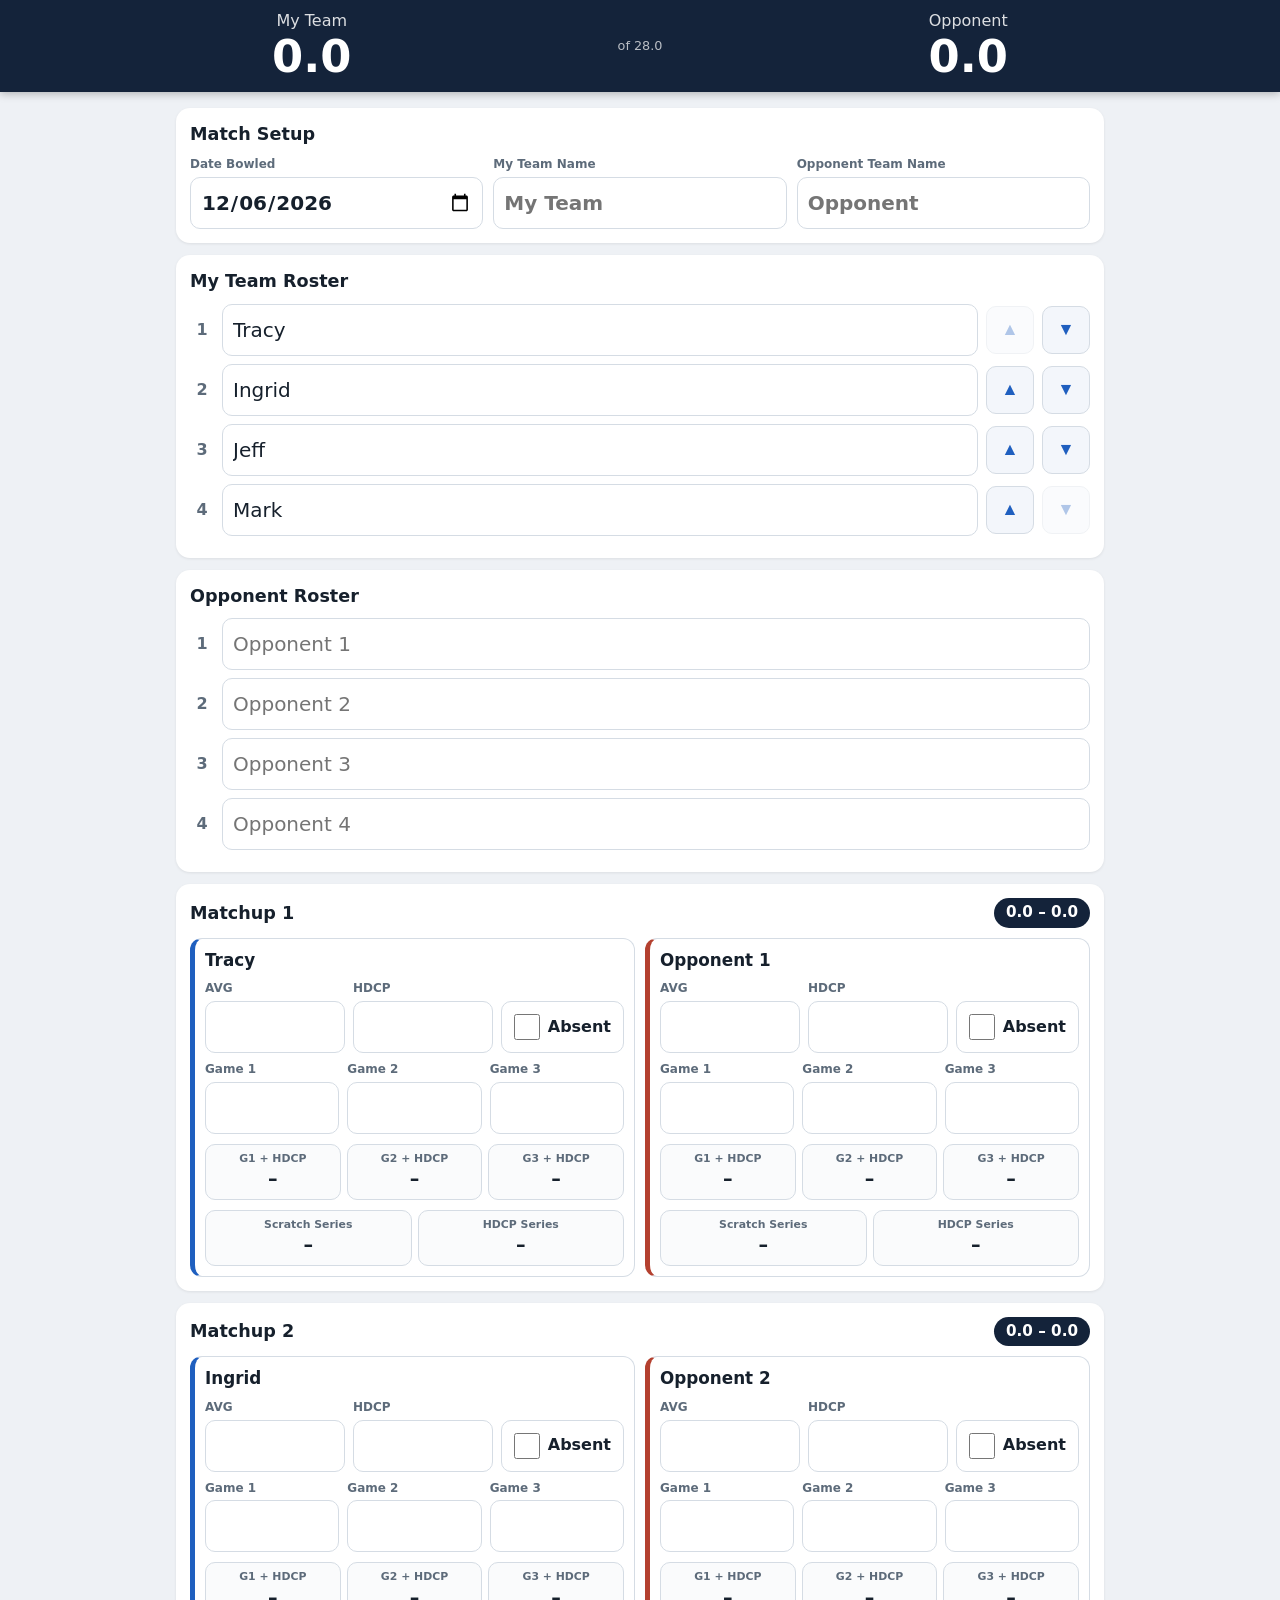
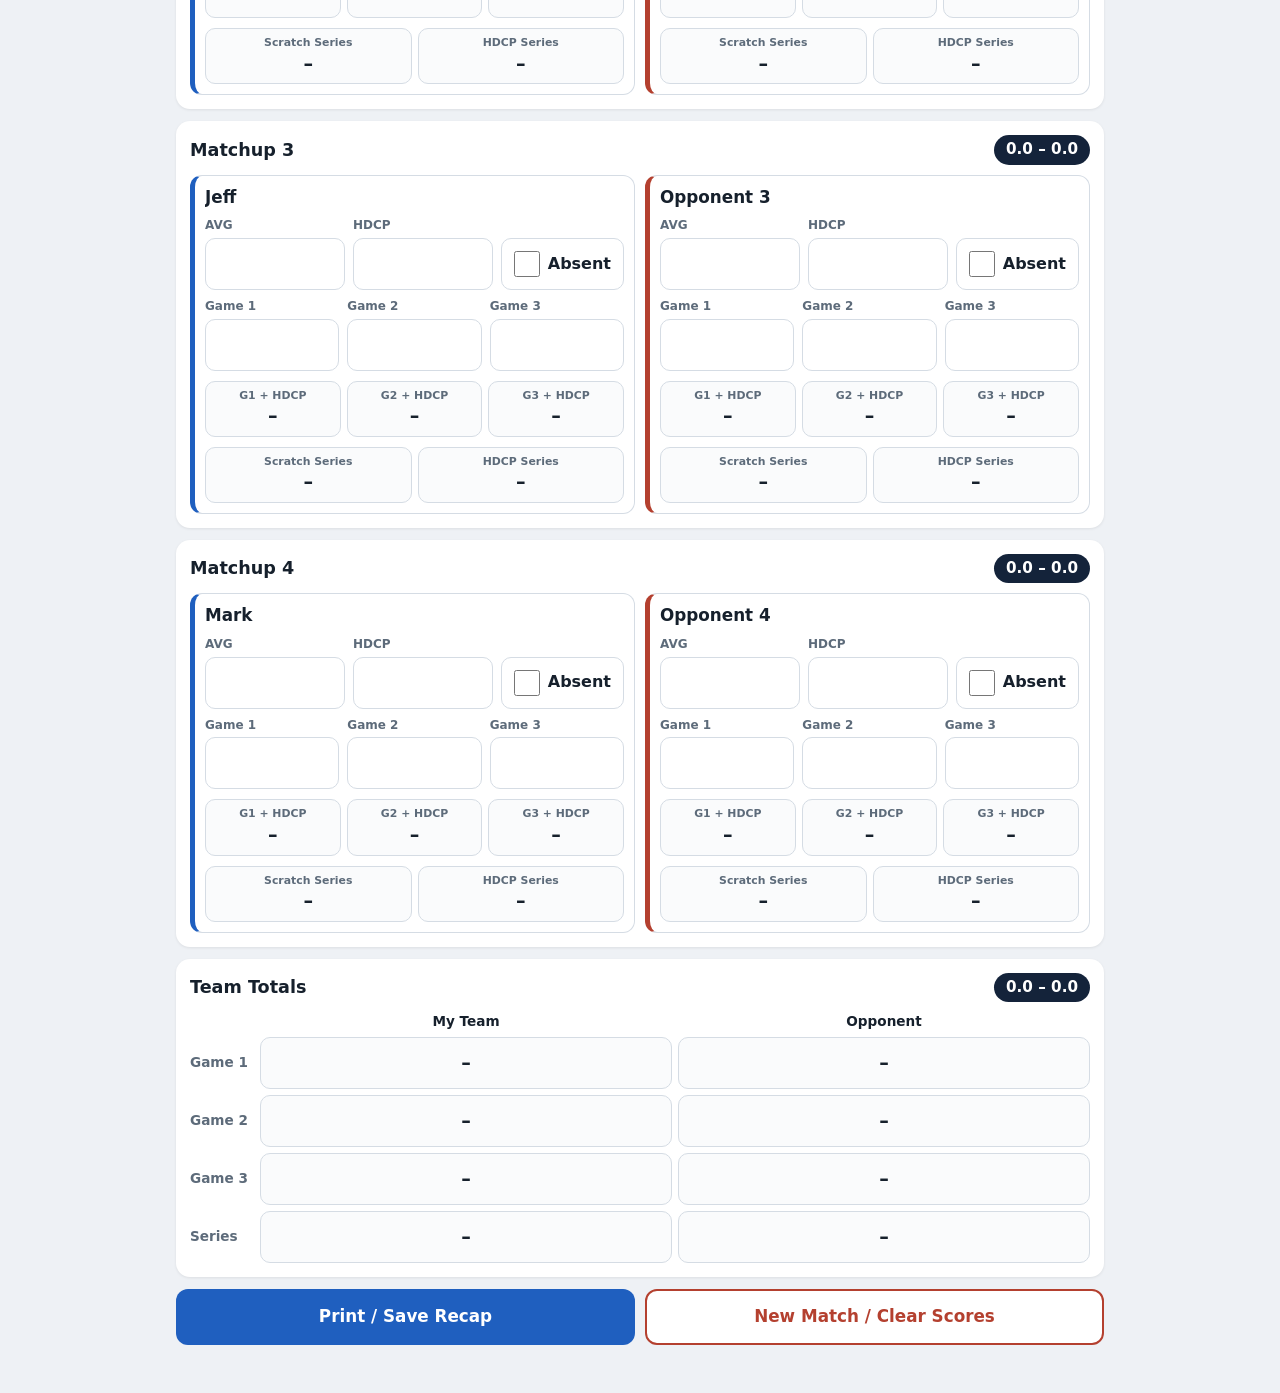
==== index.html @ 3adf6a0a "Add files via upload" ====
<!DOCTYPE html>
<html lang="en">
<head>
  <meta charset="utf-8">
  <meta name="viewport" content="width=device-width, initial-scale=1">
  <meta name="theme-color" content="#14233a">
  <title>Bowling League Recap</title>
  <link rel="stylesheet" href="style.css">
</head>
<body>
  <header class="scoreboard" aria-live="polite">
    <div class="sb-team" id="sbMy">
      <span class="sb-name" data-team-name="my">My Team</span>
      <span class="sb-pts" id="ptsMy">0.0</span>
    </div>
    <div class="sb-mid">of 28.0</div>
    <div class="sb-team" id="sbOpp">
      <span class="sb-name" data-team-name="opp">Opponent</span>
      <span class="sb-pts" id="ptsOpp">0.0</span>
    </div>
  </header>

  <main>
    <section class="card">
      <h2>Match Setup</h2>
      <div class="setup">
        <label class="f">Date Bowled
          <input type="date" id="matchDate" data-field="date">
        </label>
        <label class="f">My Team Name
          <input type="text" id="myTeam" data-field="myTeam" placeholder="My Team">
        </label>
        <label class="f">Opponent Team Name
          <input type="text" id="oppTeam" data-field="oppTeam" placeholder="Opponent">
        </label>
      </div>
    </section>

    <section class="card">
      <h2>My Team Roster</h2>
      <div id="myRoster"></div>
    </section>

    <section class="card">
      <h2>Opponent Roster</h2>
      <div id="oppRoster"></div>
    </section>

    <div id="matchups"></div>

    <section class="card">
      <div class="card-head">
        <h2>Team Totals</h2>
        <span class="chip" id="teamPtsChip">0.0 – 0.0</span>
      </div>
      <div class="tt" id="totalsGrid"></div>
    </section>

    <div class="actions no-print">
      <button type="button" class="btn primary" data-act="print">Print / Save Recap</button>
      <button type="button" class="btn danger" data-act="reset">New Match / Clear Scores</button>
    </div>
  </main>

  <script src="script.js"></script>
</body>
</html>
---- style.css ----
:root {
  --bg: #eef1f5;
  --card: #fff;
  --ink: #16202c;
  --muted: #5d6b7a;
  --line: #d5dce4;
  --me: #1f5fbf;
  --opp: #b4402f;
  --win: #d8f3e0;
  --win-line: #2a9d5c;
  --tie: #fff3cd;
  --tie-line: #d4a72c;
  --navy: #14233a;
}

* { box-sizing: border-box; }

body {
  margin: 0;
  background: var(--bg);
  color: var(--ink);
  font: 16px/1.4 system-ui, -apple-system, "Segoe UI", Roboto, sans-serif;
  -webkit-text-size-adjust: 100%;
}

main {
  max-width: 960px;
  margin: 0 auto;
  padding: 12px 12px 40px;
}

/* Scoreboard */
.scoreboard {
  position: sticky;
  top: 0;
  z-index: 10;
  display: grid;
  grid-template-columns: 1fr auto 1fr;
  align-items: center;
  gap: 8px;
  padding: 10px 14px;
  background: var(--navy);
  color: #fff;
  box-shadow: 0 2px 8px rgba(0, 0, 0, .25);
}
.sb-team { display: flex; flex-direction: column; align-items: center; min-width: 0; }
.sb-name {
  max-width: 100%;
  overflow: hidden;
  text-overflow: ellipsis;
  white-space: nowrap;
  font-size: .85rem;
  opacity: .85;
}
.sb-pts { font-size: 2.2rem; font-weight: 800; line-height: 1.1; }
.sb-mid { font-size: .8rem; opacity: .7; text-align: center; }
.sb-team.lead .sb-pts { color: #7ff0a8; }

/* Cards */
.card {
  background: var(--card);
  border-radius: 14px;
  padding: 14px;
  margin-bottom: 12px;
  box-shadow: 0 1px 3px rgba(0, 0, 0, .08);
}
.card h2 { margin: 0 0 10px; font-size: 1.1rem; }
.card-head { display: flex; justify-content: space-between; align-items: center; margin-bottom: 10px; }
.card-head h2 { margin: 0; }
.chip {
  background: var(--navy);
  color: #fff;
  padding: 4px 12px;
  border-radius: 999px;
  font-weight: 700;
  font-size: .95rem;
  white-space: nowrap;
}

/* Inputs */
label.f {
  display: flex;
  flex-direction: column;
  gap: 4px;
  font-size: .75rem;
  font-weight: 600;
  color: var(--muted);
  min-width: 0;
}
input[type=text], input[type=number], input[type=date] {
  width: 100%;
  height: 52px;
  padding: 0 10px;
  font: inherit;
  font-size: 20px;
  color: var(--ink);
  background: #fff;
  border: 1px solid var(--line);
  border-radius: 10px;
}
input[type=number] { text-align: center; -moz-appearance: textfield; appearance: textfield; }
input[type=number]::-webkit-outer-spin-button,
input[type=number]::-webkit-inner-spin-button { -webkit-appearance: none; margin: 0; }
input:focus { outline: 3px solid rgba(31, 95, 191, .35); border-color: var(--me); }

.setup { display: grid; gap: 10px; }

/* Rosters */
.r-row {
  display: grid;
  grid-template-columns: 24px 1fr 48px 48px;
  gap: 8px;
  align-items: center;
  margin-bottom: 8px;
}
.r-row.opp-row { grid-template-columns: 24px 1fr; }
.pos { text-align: center; font-weight: 700; color: var(--muted); }
.icon-btn {
  height: 48px;
  font-size: 1.1rem;
  color: var(--me);
  background: #f3f6fb;
  border: 1px solid var(--line);
  border-radius: 10px;
}
.icon-btn:active { background: #e1e9f5; }
.icon-btn:disabled { opacity: .35; }

/* Matchups */
.card-head .m-title { margin: 0; }
.versus { display: grid; gap: 10px; }
.vs { text-align: center; font-weight: 800; color: var(--muted); }
.bowler { border: 1px solid var(--line); border-left: 5px solid var(--me); border-radius: 12px; padding: 10px; }
.bowler.opp { border-left-color: var(--opp); }
.b-name { font-weight: 700; font-size: 1.05rem; margin-bottom: 8px; overflow: hidden; text-overflow: ellipsis; white-space: nowrap; }

.fields { display: grid; grid-template-columns: 1fr 1fr auto; gap: 8px; align-items: end; }
.abs {
  display: flex;
  align-items: center;
  gap: 8px;
  height: 52px;
  padding: 0 12px;
  border: 1px solid var(--line);
  border-radius: 10px;
  font-weight: 600;
  background: #fff;
}
.abs input { width: 26px; height: 26px; margin: 0; }

.games { display: grid; grid-template-columns: repeat(3, 1fr); gap: 8px; margin-top: 8px; }
label.f.locked { opacity: .55; }
label.f.locked input { background: #e6e9ed; color: #8a96a3; }

.res { display: grid; gap: 6px; margin-top: 10px; }
.res-games { grid-template-columns: repeat(3, 1fr); }
.res-series { grid-template-columns: repeat(2, 1fr); }
.cell {
  display: flex;
  flex-direction: column;
  align-items: center;
  justify-content: center;
  min-height: 52px;
  padding: 6px 4px;
  text-align: center;
  background: #fafbfc;
  border: 1px solid var(--line);
  border-radius: 10px;
}
.cell span, .cell small { font-size: .68rem; color: var(--muted); font-weight: 600; }
.cell b { font-size: 1.2rem; }
.cell.win { background: var(--win); border-color: var(--win-line); box-shadow: inset 0 0 0 1px var(--win-line); }
.cell.tie { background: var(--tie); border-color: var(--tie-line); }

/* Team totals */
.tt { display: grid; grid-template-columns: 64px 1fr 1fr; gap: 6px; align-items: stretch; }
.tt-h { text-align: center; font-weight: 700; font-size: .85rem; align-self: end; overflow: hidden; text-overflow: ellipsis; white-space: nowrap; }
.tt-l { display: flex; align-items: center; font-weight: 600; font-size: .85rem; color: var(--muted); }

/* Actions */
.actions { display: grid; gap: 10px; margin-top: 4px; }
.btn {
  height: 56px;
  font: inherit;
  font-size: 1.05rem;
  font-weight: 700;
  border-radius: 12px;
  border: 2px solid transparent;
}
.btn.primary { background: var(--me); color: #fff; }
.btn.danger { background: #fff; color: var(--opp); border-color: var(--opp); }
.btn:active { filter: brightness(.92); }

/* Tablet and up */
@media (min-width: 720px) {
  main { padding: 16px 16px 48px; }
  .setup { grid-template-columns: 1fr 1fr 1fr; }
  .versus { grid-template-columns: 1fr 1fr; }
  .vs { display: none; }
  .actions { grid-template-columns: 1fr 1fr; }
  .sb-pts { font-size: 2.8rem; }
  .sb-name { font-size: 1rem; }
}

/* Print */
@media print {
  body { background: #fff; }
  .no-print, .icon-btn { display: none !important; }
  .scoreboard { position: static; box-shadow: none; -webkit-print-color-adjust: exact; print-color-adjust: exact; }
  .card { box-shadow: none; border: 1px solid #bbb; break-inside: avoid; }
  .r-row { grid-template-columns: 24px 1fr; }
  input { border-color: #bbb !important; }
  .cell.win, .cell.tie, .chip { -webkit-print-color-adjust: exact; print-color-adjust: exact; }
  main { max-width: none; padding: 0; }
}
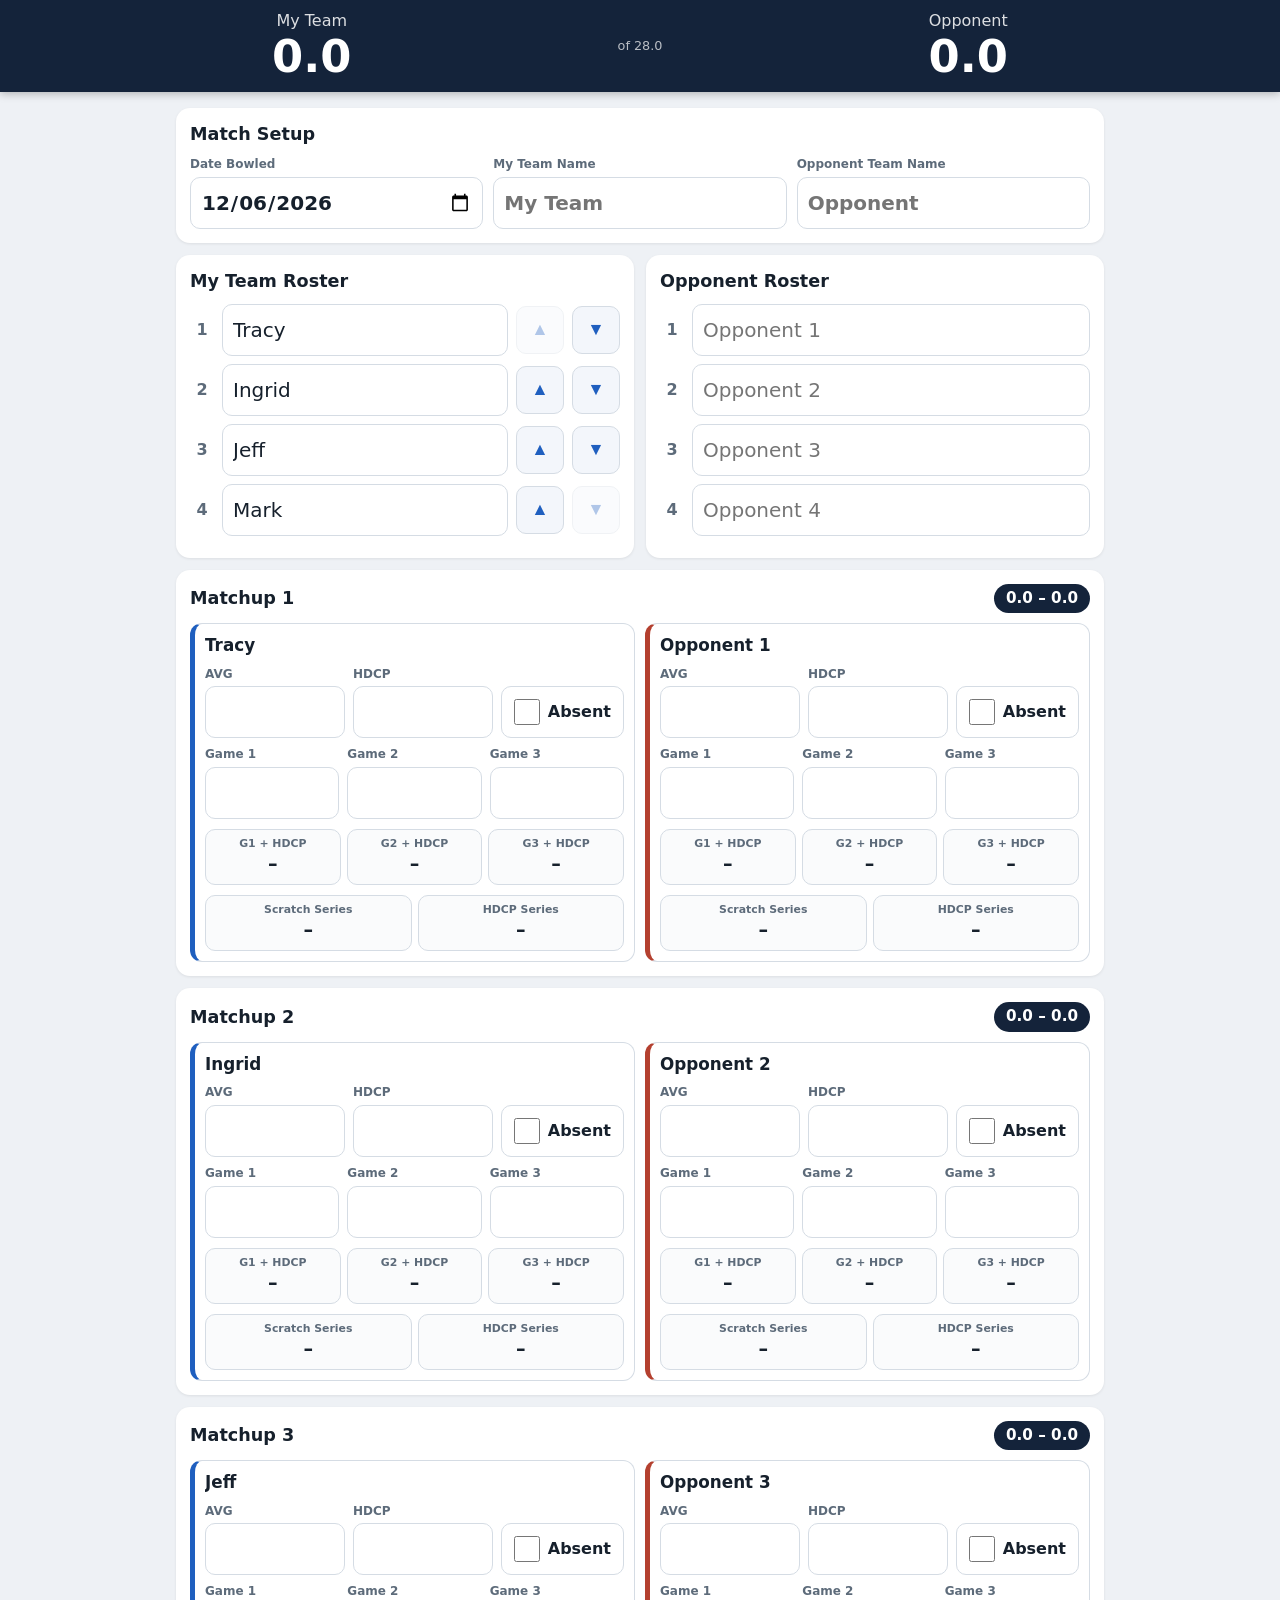
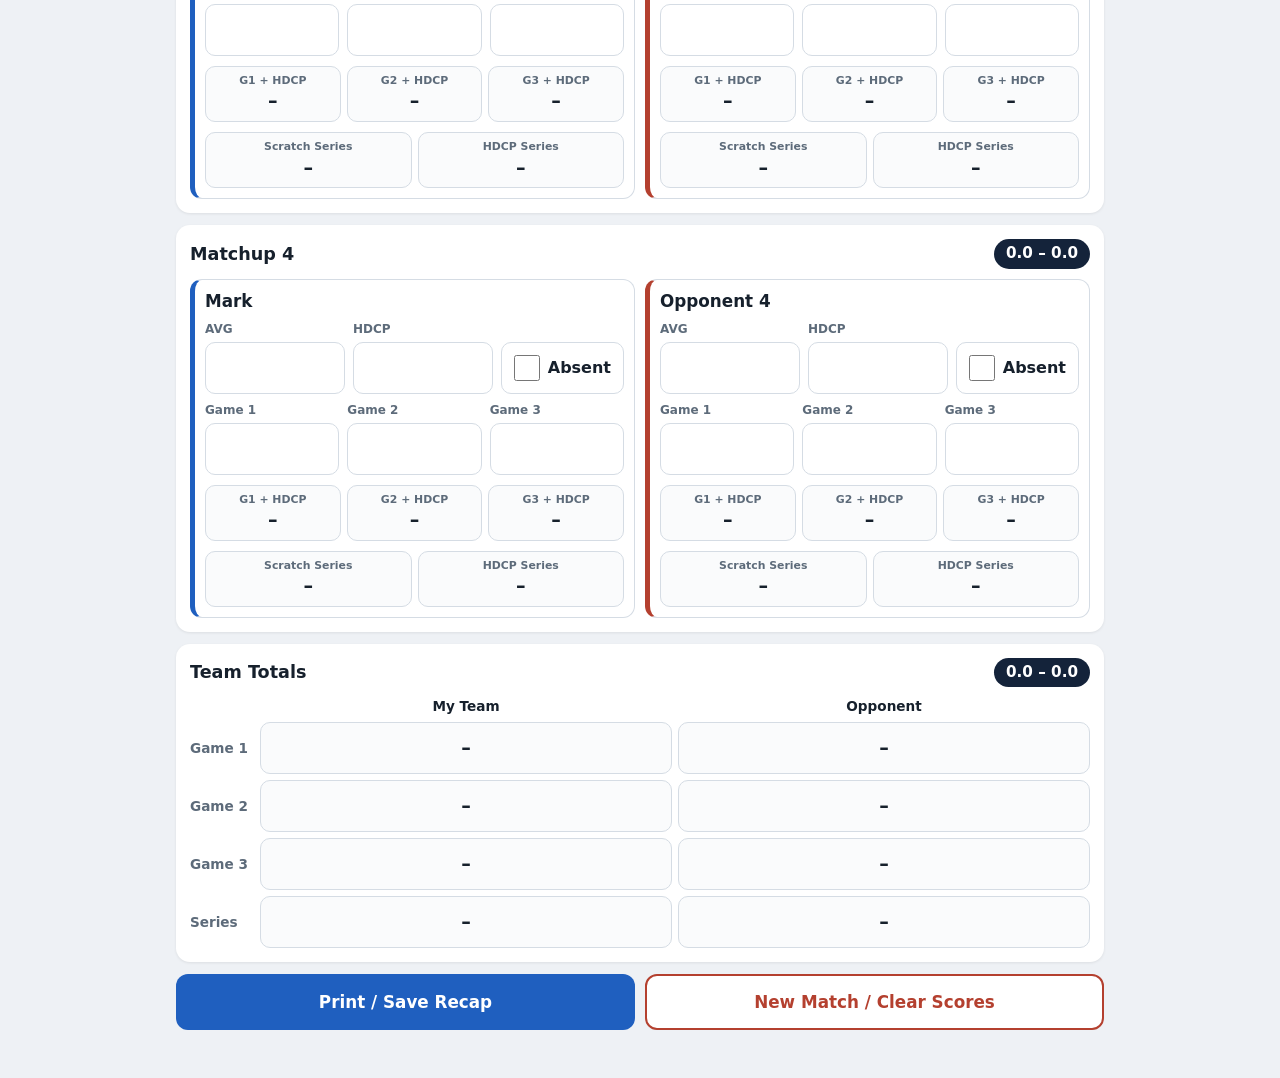
==== commit 9f4f3faf: "Add files via upload" ====
--- a/index.html
+++ b/index.html
@@ -36,15 +36,17 @@
       </div>
     </section>
 
-    <section class="card">
-      <h2>My Team Roster</h2>
-      <div id="myRoster"></div>
-    </section>
+    <div class="rosters">
+      <section class="card">
+        <h2>My Team Roster</h2>
+        <div id="myRoster"></div>
+      </section>
 
-    <section class="card">
-      <h2>Opponent Roster</h2>
-      <div id="oppRoster"></div>
-    </section>
+      <section class="card">
+        <h2>Opponent Roster</h2>
+        <div id="oppRoster"></div>
+      </section>
+    </div>
 
     <div id="matchups"></div>
 
--- a/style.css
+++ b/style.css
@@ -106,6 +106,8 @@
 .setup { display: grid; gap: 10px; }
 
 /* Rosters */
+.rosters { display: grid; gap: 12px; margin-bottom: 12px; }
+.rosters .card { margin-bottom: 0; }
 .r-row {
   display: grid;
   grid-template-columns: 24px 1fr 48px 48px;
@@ -195,6 +197,7 @@
 @media (min-width: 720px) {
   main { padding: 16px 16px 48px; }
   .setup { grid-template-columns: 1fr 1fr 1fr; }
+  .rosters { grid-template-columns: 1fr 1fr; }
   .versus { grid-template-columns: 1fr 1fr; }
   .vs { display: none; }
   .actions { grid-template-columns: 1fr 1fr; }
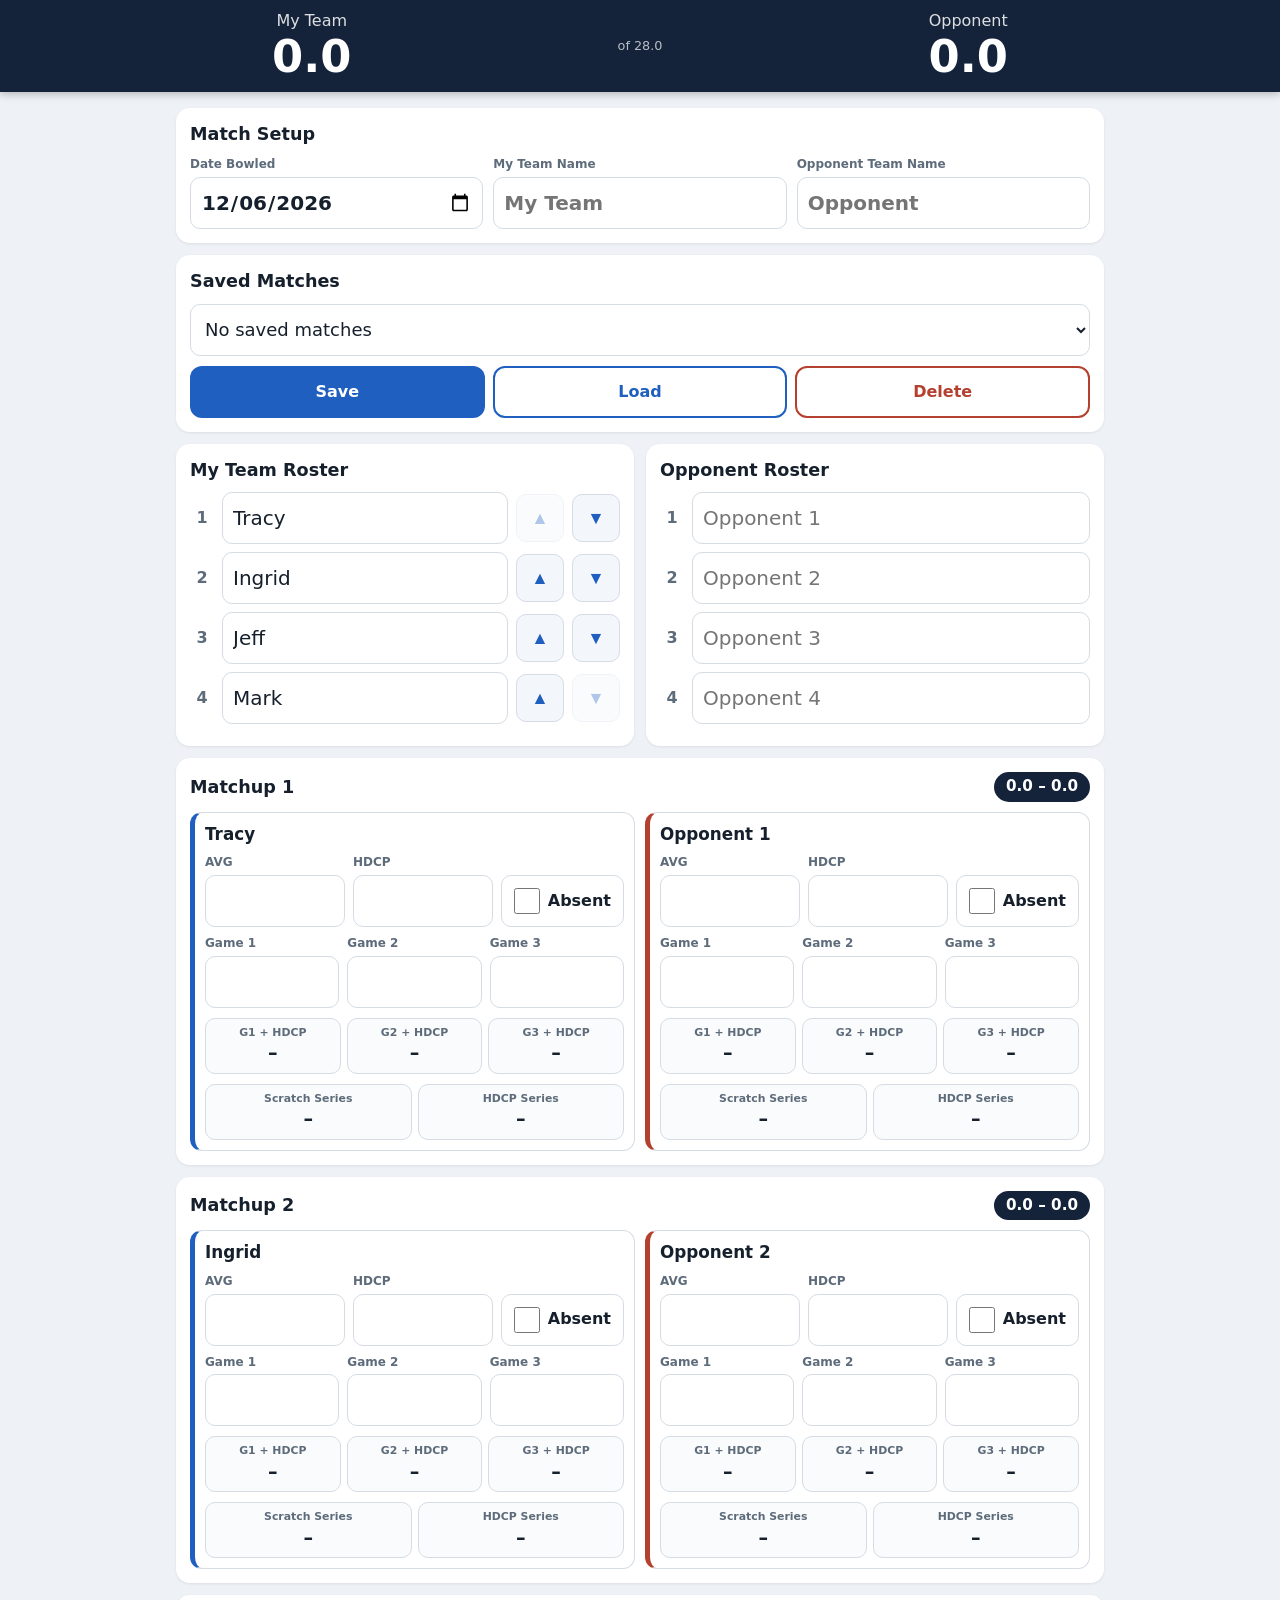
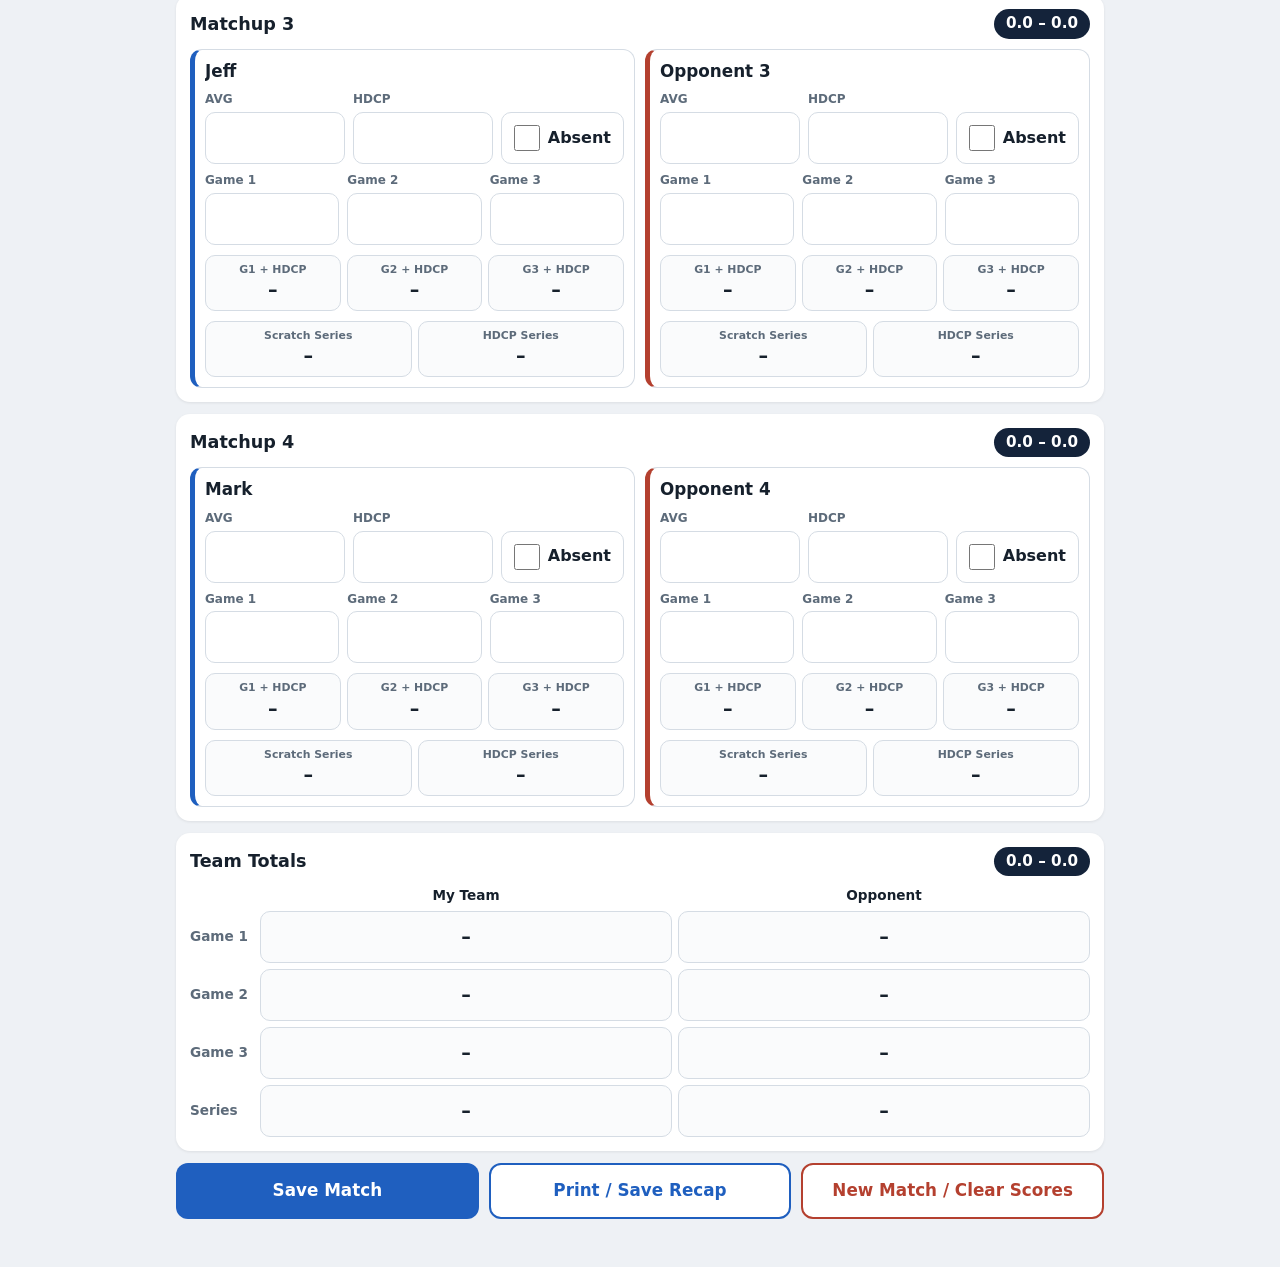
==== commit 654e41b7: "Add files via upload" ====
--- a/index.html
+++ b/index.html
@@ -36,6 +36,16 @@
       </div>
     </section>
 
+    <section class="card no-print">
+      <h2>Saved Matches</h2>
+      <select id="savedList" aria-label="Saved matches"></select>
+      <div class="saved-btns">
+        <button type="button" class="btn primary" data-act="save">Save</button>
+        <button type="button" class="btn secondary" data-act="load">Load</button>
+        <button type="button" class="btn danger" data-act="delete">Delete</button>
+      </div>
+    </section>
+
     <div class="rosters">
       <section class="card">
         <h2>My Team Roster</h2>
@@ -59,7 +69,8 @@
     </section>
 
     <div class="actions no-print">
-      <button type="button" class="btn primary" data-act="print">Print / Save Recap</button>
+      <button type="button" class="btn primary" data-act="save">Save Match</button>
+      <button type="button" class="btn secondary" data-act="print">Print / Save Recap</button>
       <button type="button" class="btn danger" data-act="reset">New Match / Clear Scores</button>
     </div>
   </main>
--- a/style.css
+++ b/style.css
@@ -191,6 +191,21 @@
 }
 .btn.primary { background: var(--me); color: #fff; }
 .btn.danger { background: #fff; color: var(--opp); border-color: var(--opp); }
+.btn.secondary { background: #fff; color: var(--me); border-color: var(--me); }
+
+select {
+  width: 100%;
+  height: 52px;
+  padding: 0 10px;
+  font: inherit;
+  font-size: 18px;
+  color: var(--ink);
+  background: #fff;
+  border: 1px solid var(--line);
+  border-radius: 10px;
+}
+.saved-btns { display: grid; grid-template-columns: 1fr 1fr 1fr; gap: 8px; margin-top: 10px; }
+.saved-btns .btn { height: 52px; font-size: 1rem; }
 .btn:active { filter: brightness(.92); }
 
 /* Tablet and up */
@@ -200,7 +215,7 @@
   .rosters { grid-template-columns: 1fr 1fr; }
   .versus { grid-template-columns: 1fr 1fr; }
   .vs { display: none; }
-  .actions { grid-template-columns: 1fr 1fr; }
+  .actions { grid-template-columns: 1fr 1fr 1fr; }
   .sb-pts { font-size: 2.8rem; }
   .sb-name { font-size: 1rem; }
 }
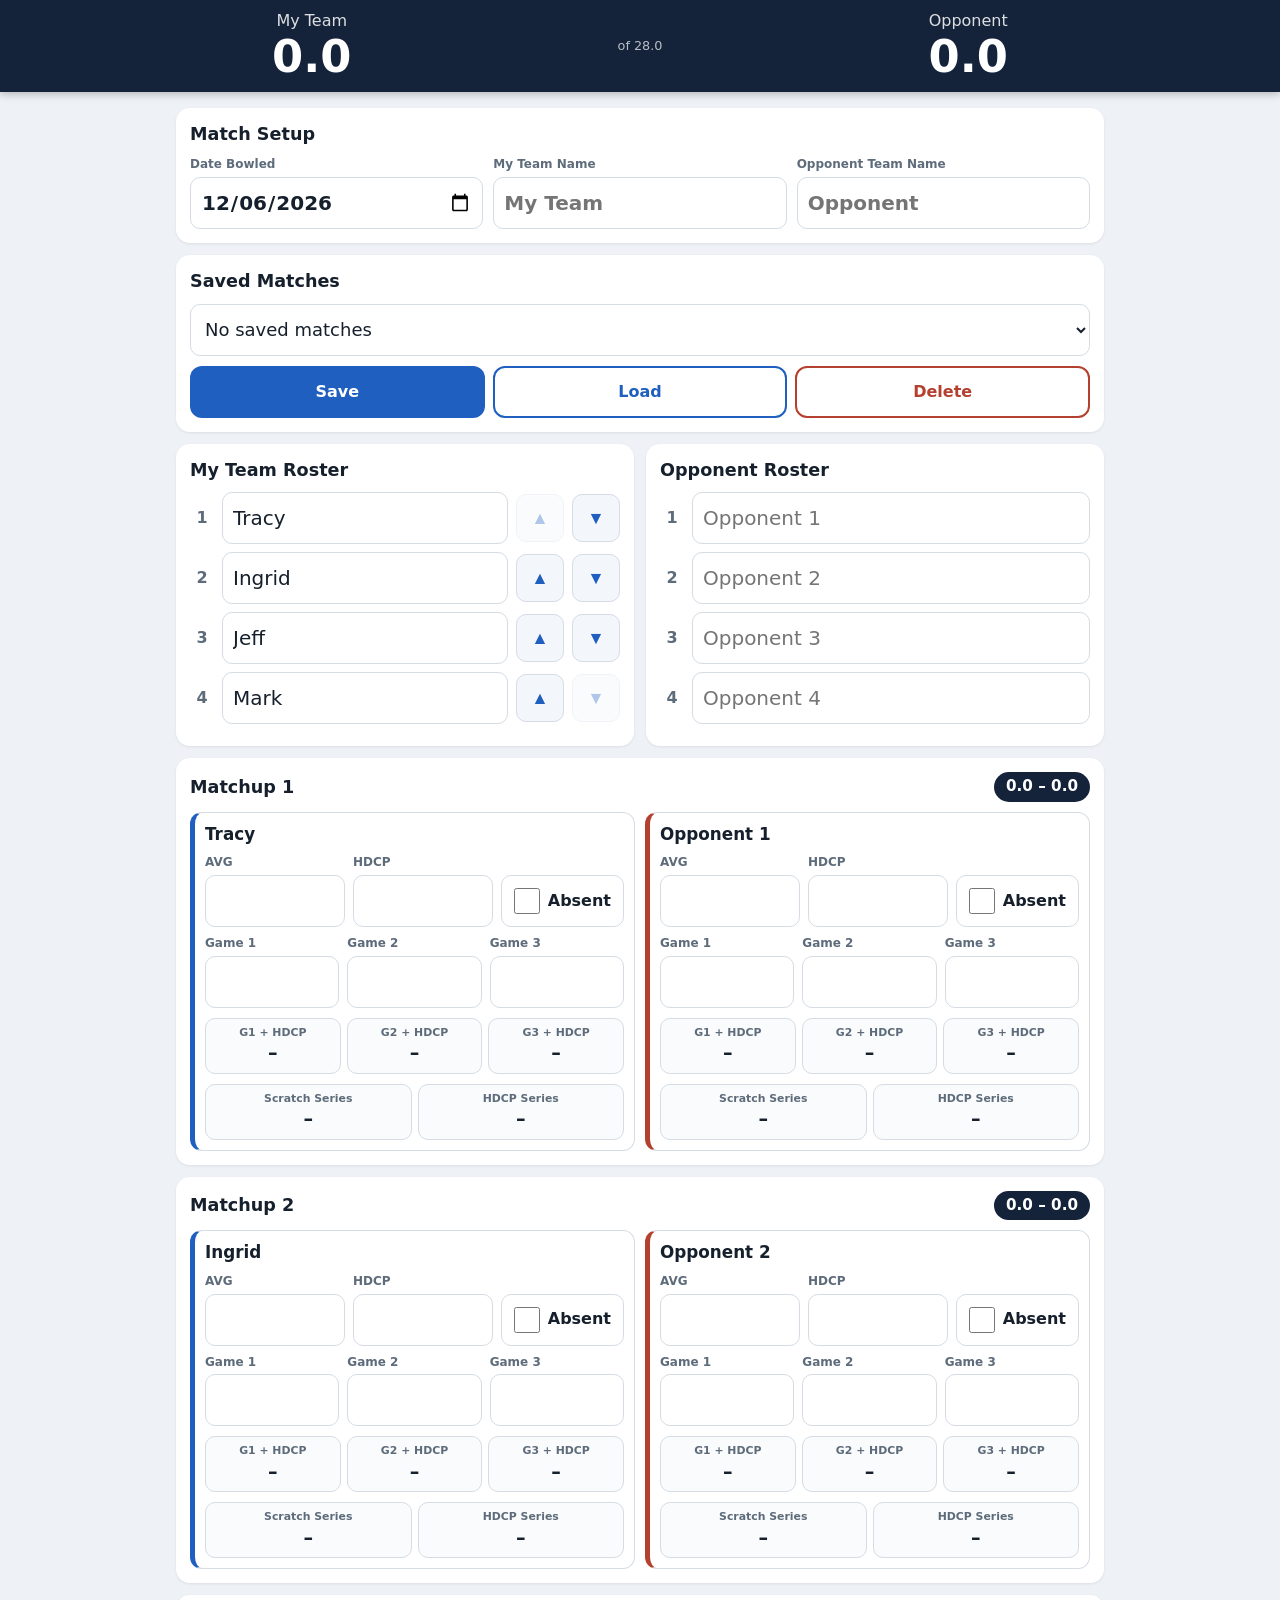
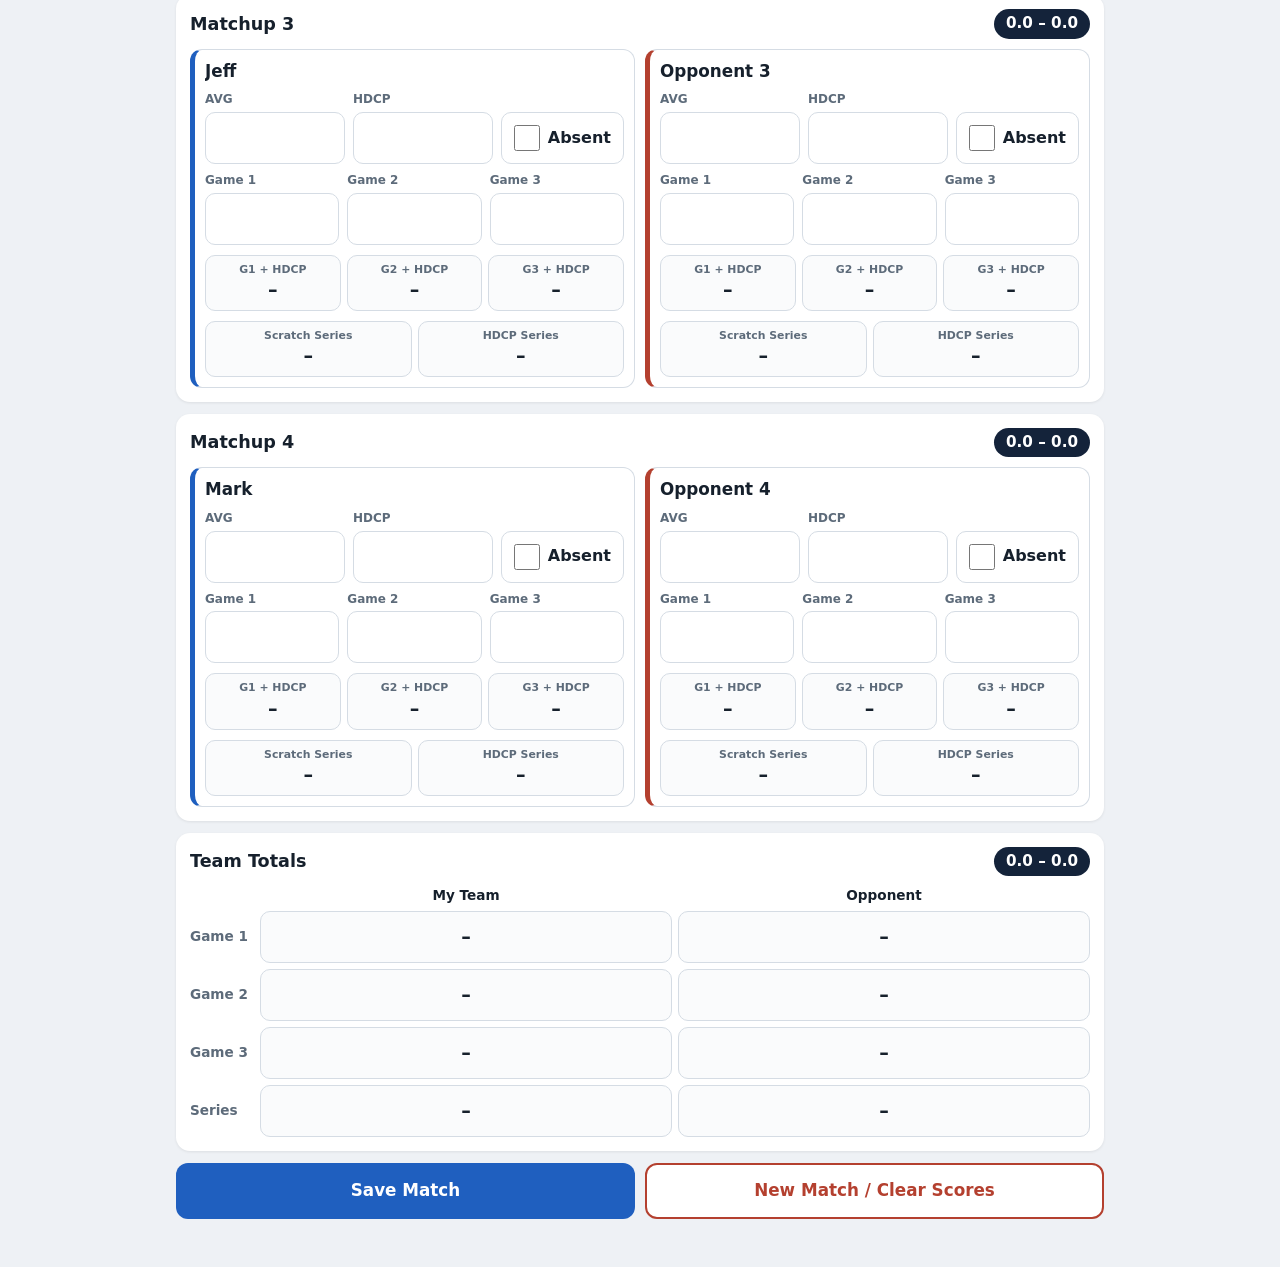
==== commit c73d6504: "Add files via upload" ====
--- a/index.html
+++ b/index.html
@@ -70,7 +70,6 @@
 
     <div class="actions no-print">
       <button type="button" class="btn primary" data-act="save">Save Match</button>
-      <button type="button" class="btn secondary" data-act="print">Print / Save Recap</button>
       <button type="button" class="btn danger" data-act="reset">New Match / Clear Scores</button>
     </div>
   </main>
--- a/style.css
+++ b/style.css
@@ -215,19 +215,8 @@
   .rosters { grid-template-columns: 1fr 1fr; }
   .versus { grid-template-columns: 1fr 1fr; }
   .vs { display: none; }
-  .actions { grid-template-columns: 1fr 1fr 1fr; }
+  .actions { grid-template-columns: 1fr 1fr; }
   .sb-pts { font-size: 2.8rem; }
   .sb-name { font-size: 1rem; }
 }
 
-/* Print */
-@media print {
-  body { background: #fff; }
-  .no-print, .icon-btn { display: none !important; }
-  .scoreboard { position: static; box-shadow: none; -webkit-print-color-adjust: exact; print-color-adjust: exact; }
-  .card { box-shadow: none; border: 1px solid #bbb; break-inside: avoid; }
-  .r-row { grid-template-columns: 24px 1fr; }
-  input { border-color: #bbb !important; }
-  .cell.win, .cell.tie, .chip { -webkit-print-color-adjust: exact; print-color-adjust: exact; }
-  main { max-width: none; padding: 0; }
-}
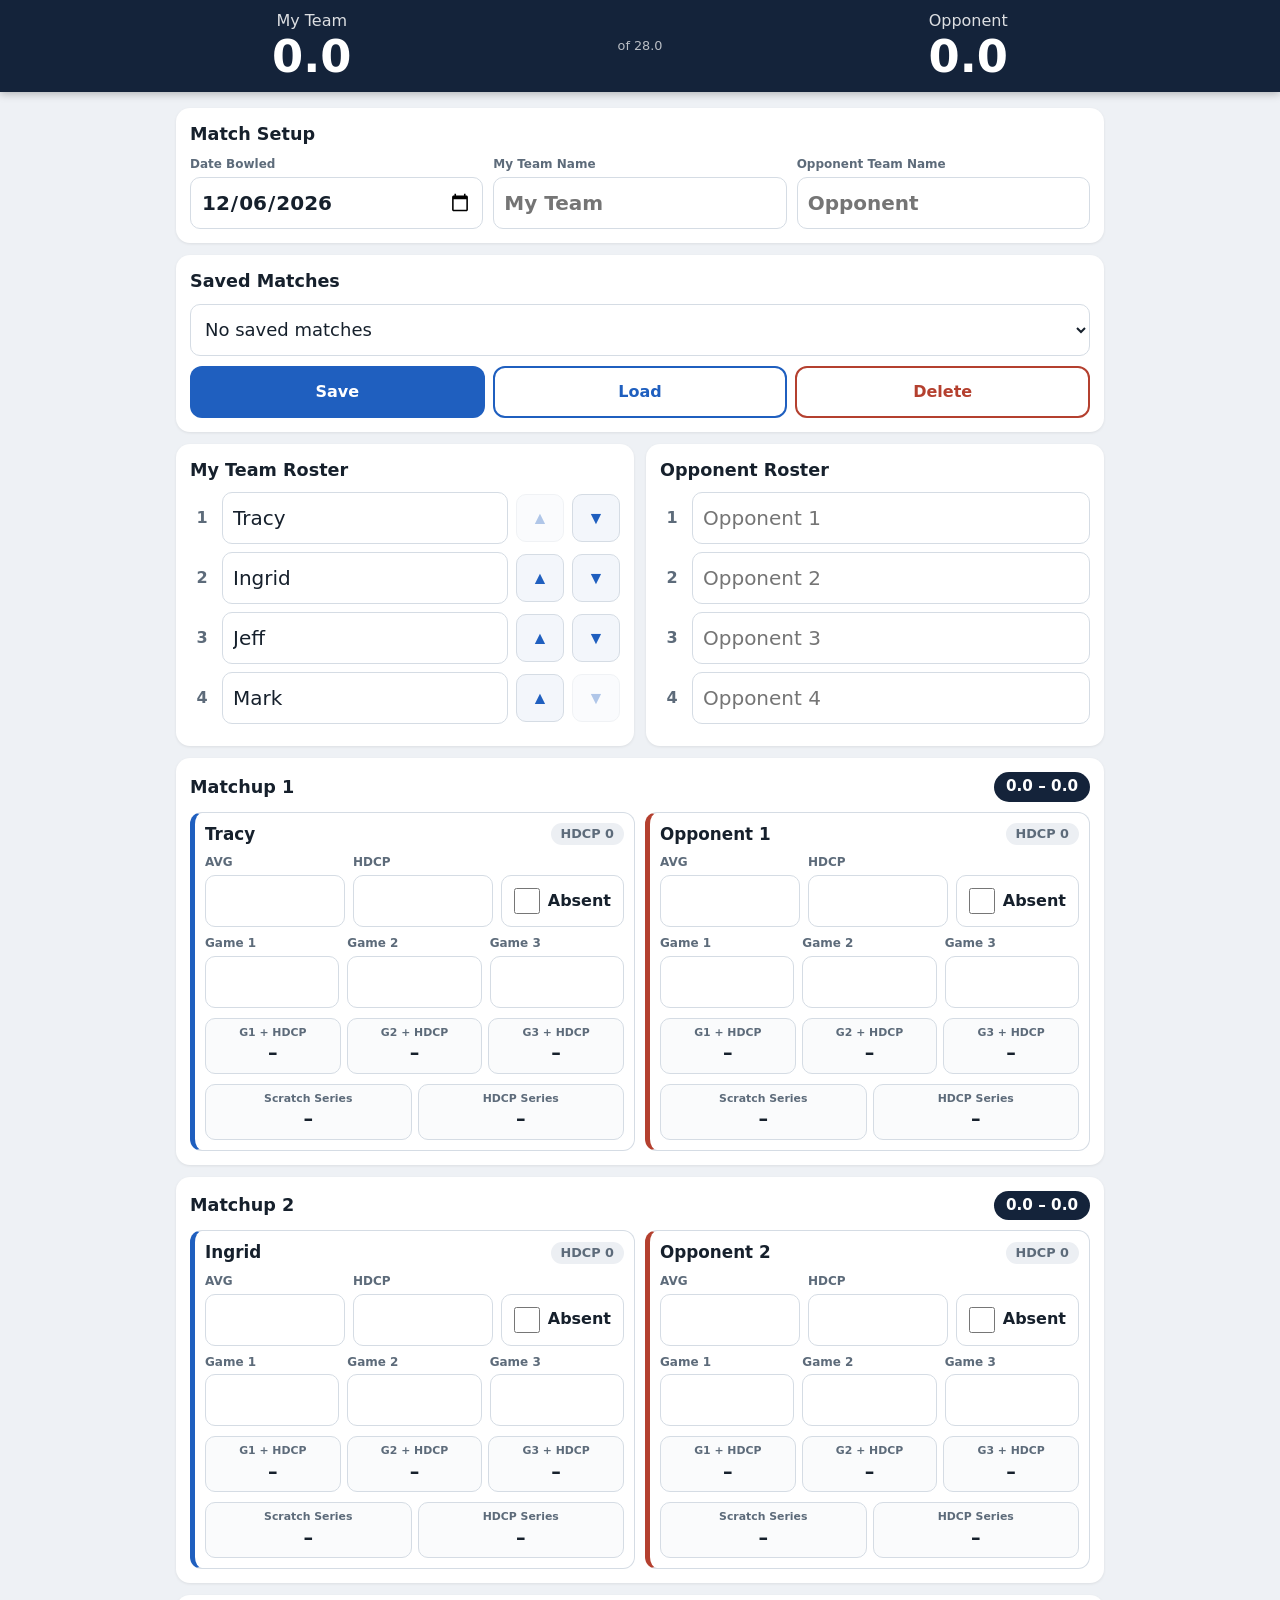
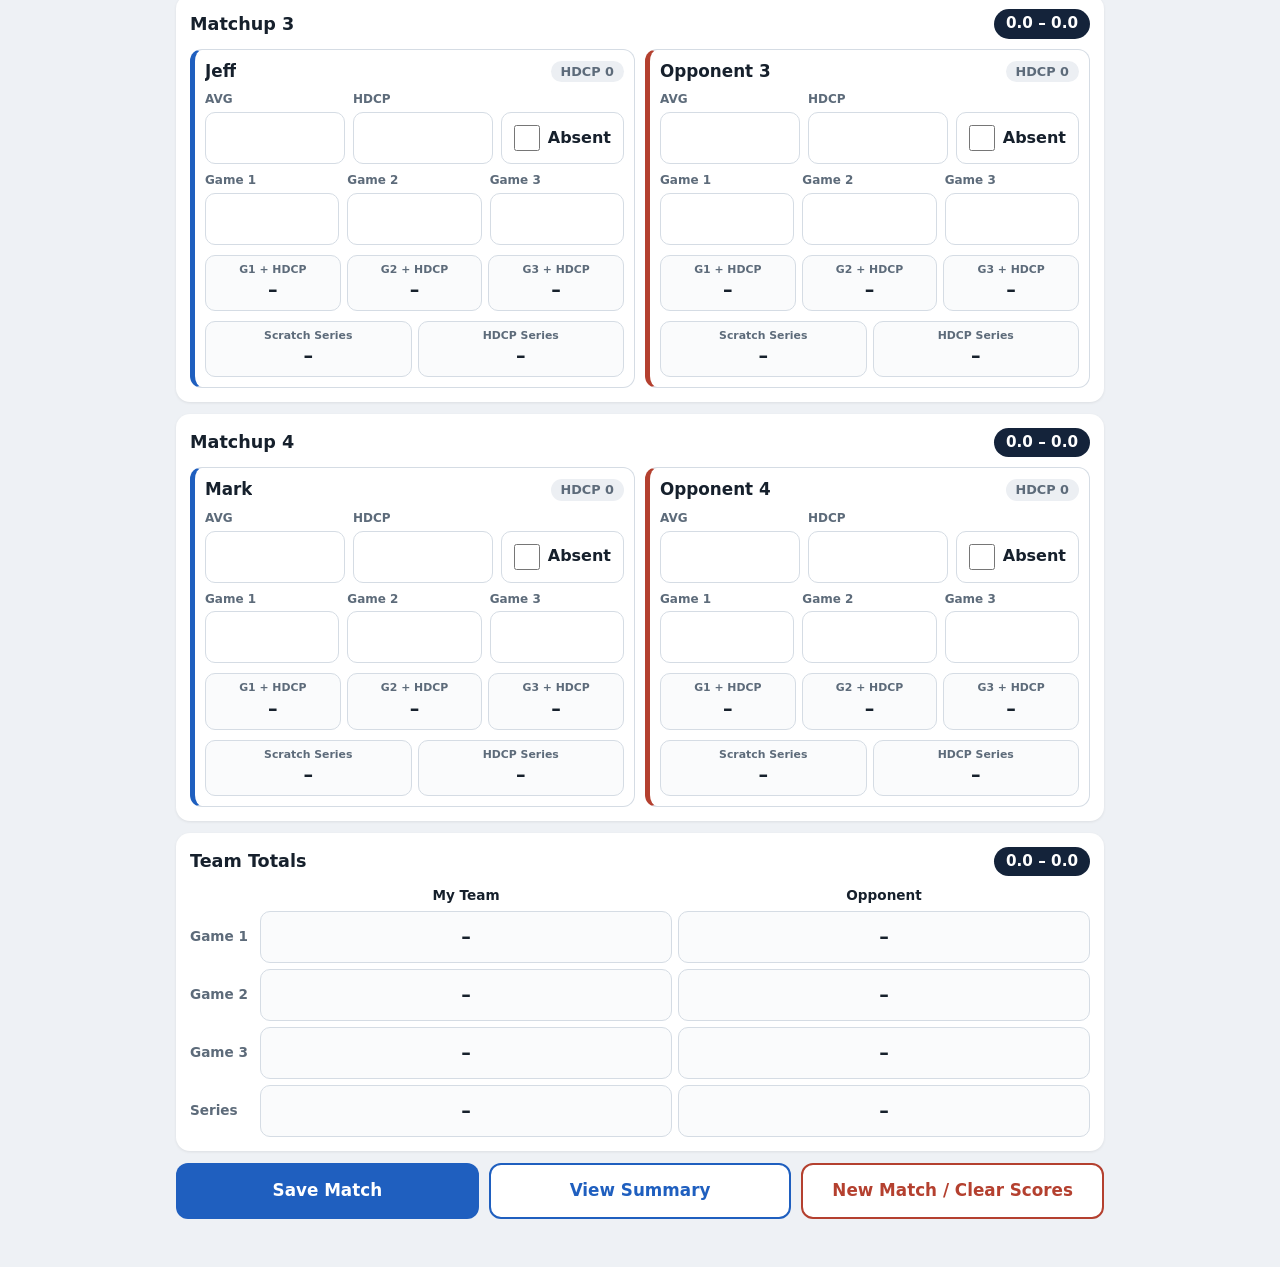
==== commit b46c6d9a: "Add files via upload" ====
--- a/index.html
+++ b/index.html
@@ -70,6 +70,7 @@
 
     <div class="actions no-print">
       <button type="button" class="btn primary" data-act="save">Save Match</button>
+      <a class="btn secondary" href="summary.html">View Summary</a>
       <button type="button" class="btn danger" data-act="reset">New Match / Clear Scores</button>
     </div>
   </main>
--- a/style.css
+++ b/style.css
@@ -134,7 +134,11 @@
 .vs { text-align: center; font-weight: 800; color: var(--muted); }
 .bowler { border: 1px solid var(--line); border-left: 5px solid var(--me); border-radius: 12px; padding: 10px; }
 .bowler.opp { border-left-color: var(--opp); }
-.b-name { font-weight: 700; font-size: 1.05rem; margin-bottom: 8px; overflow: hidden; text-overflow: ellipsis; white-space: nowrap; }
+.b-name { display: flex; align-items: center; justify-content: space-between; gap: 8px; font-weight: 700; font-size: 1.05rem; margin-bottom: 8px; }
+.b-name .nm { overflow: hidden; text-overflow: ellipsis; white-space: nowrap; min-width: 0; }
+.hd-diff { flex: none; padding: 2px 10px; border-radius: 999px; font-size: .8rem; font-weight: 700; background: #eceff3; color: var(--muted); }
+.hd-diff.pos { background: var(--win); color: #1b6b3f; }
+.hd-diff.neg { background: #fbe3df; color: var(--opp); }
 
 .fields { display: grid; grid-template-columns: 1fr 1fr auto; gap: 8px; align-items: end; }
 .abs {
@@ -192,6 +196,7 @@
 .btn.primary { background: var(--me); color: #fff; }
 .btn.danger { background: #fff; color: var(--opp); border-color: var(--opp); }
 .btn.secondary { background: #fff; color: var(--me); border-color: var(--me); }
+a.btn { display: flex; align-items: center; justify-content: center; text-decoration: none; }
 
 select {
   width: 100%;
@@ -215,7 +220,7 @@
   .rosters { grid-template-columns: 1fr 1fr; }
   .versus { grid-template-columns: 1fr 1fr; }
   .vs { display: none; }
-  .actions { grid-template-columns: 1fr 1fr; }
+  .actions { grid-template-columns: 1fr 1fr 1fr; }
   .sb-pts { font-size: 2.8rem; }
   .sb-name { font-size: 1rem; }
 }
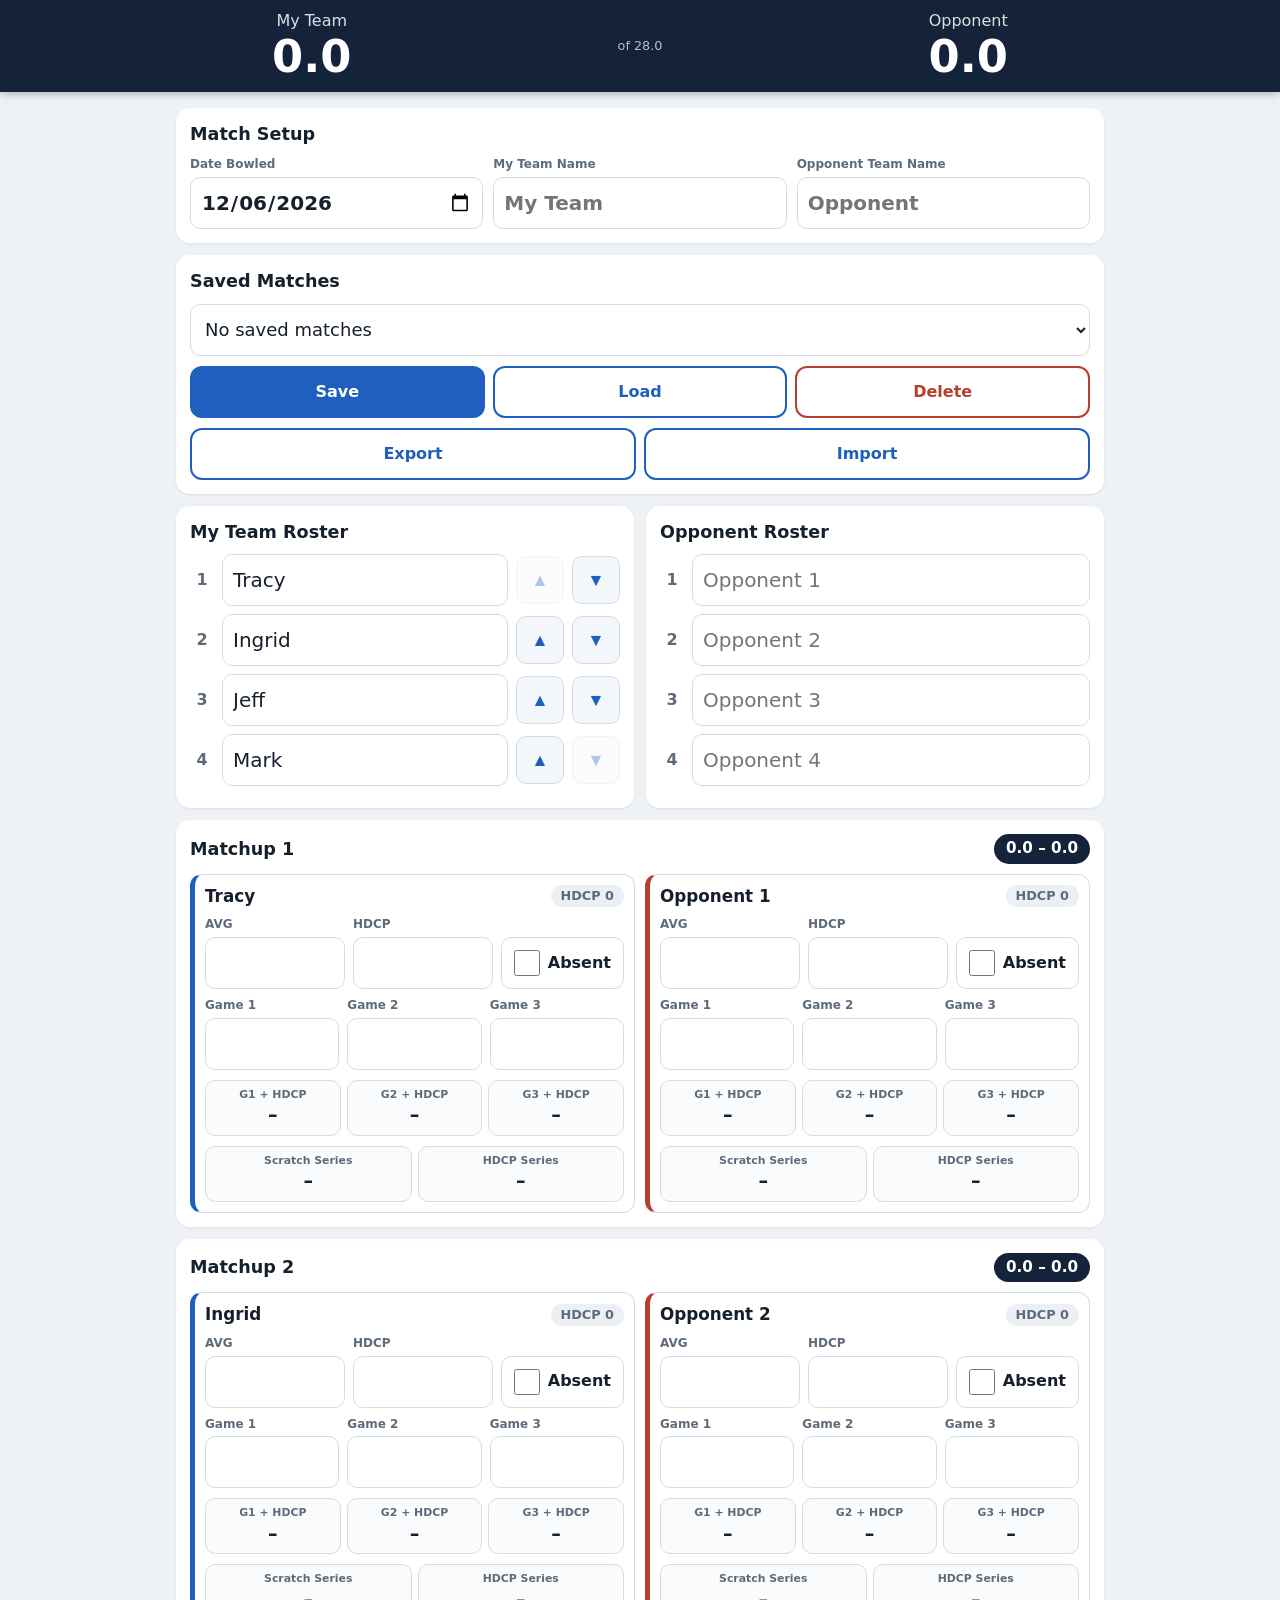
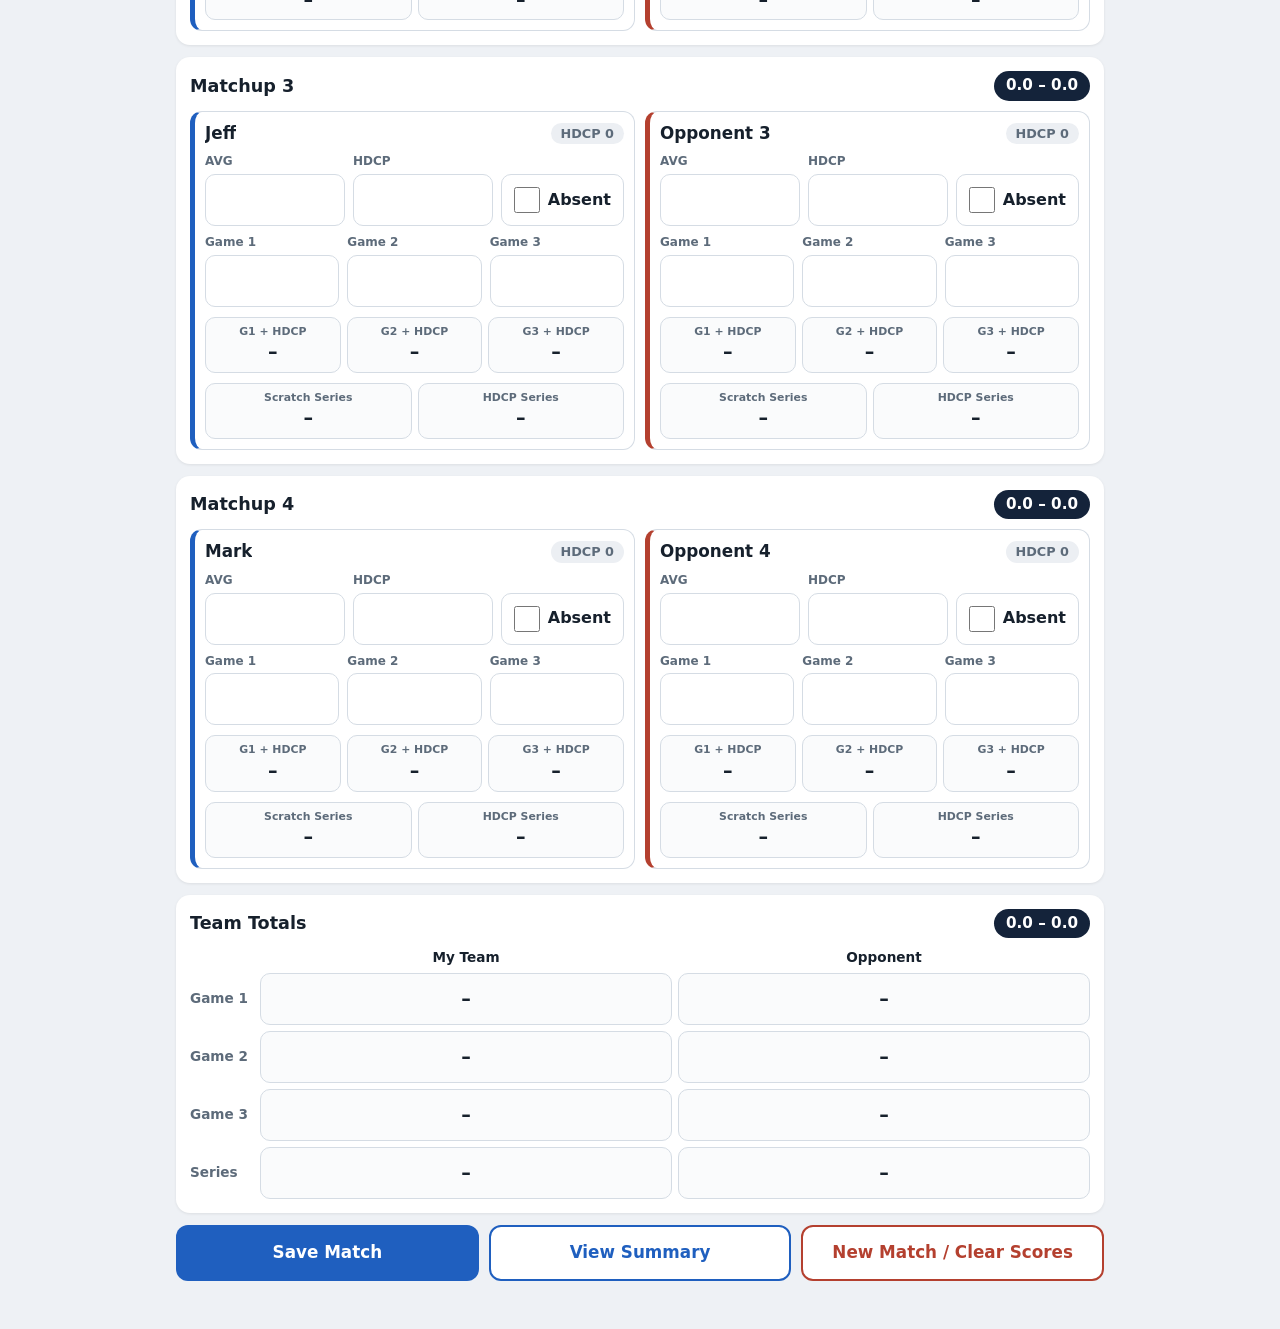
==== commit 36769ff1: "Add files via upload" ====
--- a/index.html
+++ b/index.html
@@ -44,6 +44,11 @@
         <button type="button" class="btn secondary" data-act="load">Load</button>
         <button type="button" class="btn danger" data-act="delete">Delete</button>
       </div>
+      <div class="saved-btns io">
+        <button type="button" class="btn secondary" data-act="export">Export</button>
+        <button type="button" class="btn secondary" data-act="import">Import</button>
+      </div>
+      <input type="file" id="importFile" accept=".json,application/json" hidden>
     </section>
 
     <div class="rosters">
--- a/style.css
+++ b/style.css
@@ -211,6 +211,7 @@
 }
 .saved-btns { display: grid; grid-template-columns: 1fr 1fr 1fr; gap: 8px; margin-top: 10px; }
 .saved-btns .btn { height: 52px; font-size: 1rem; }
+.saved-btns.io { grid-template-columns: 1fr 1fr; }
 .btn:active { filter: brightness(.92); }
 
 /* Tablet and up */
